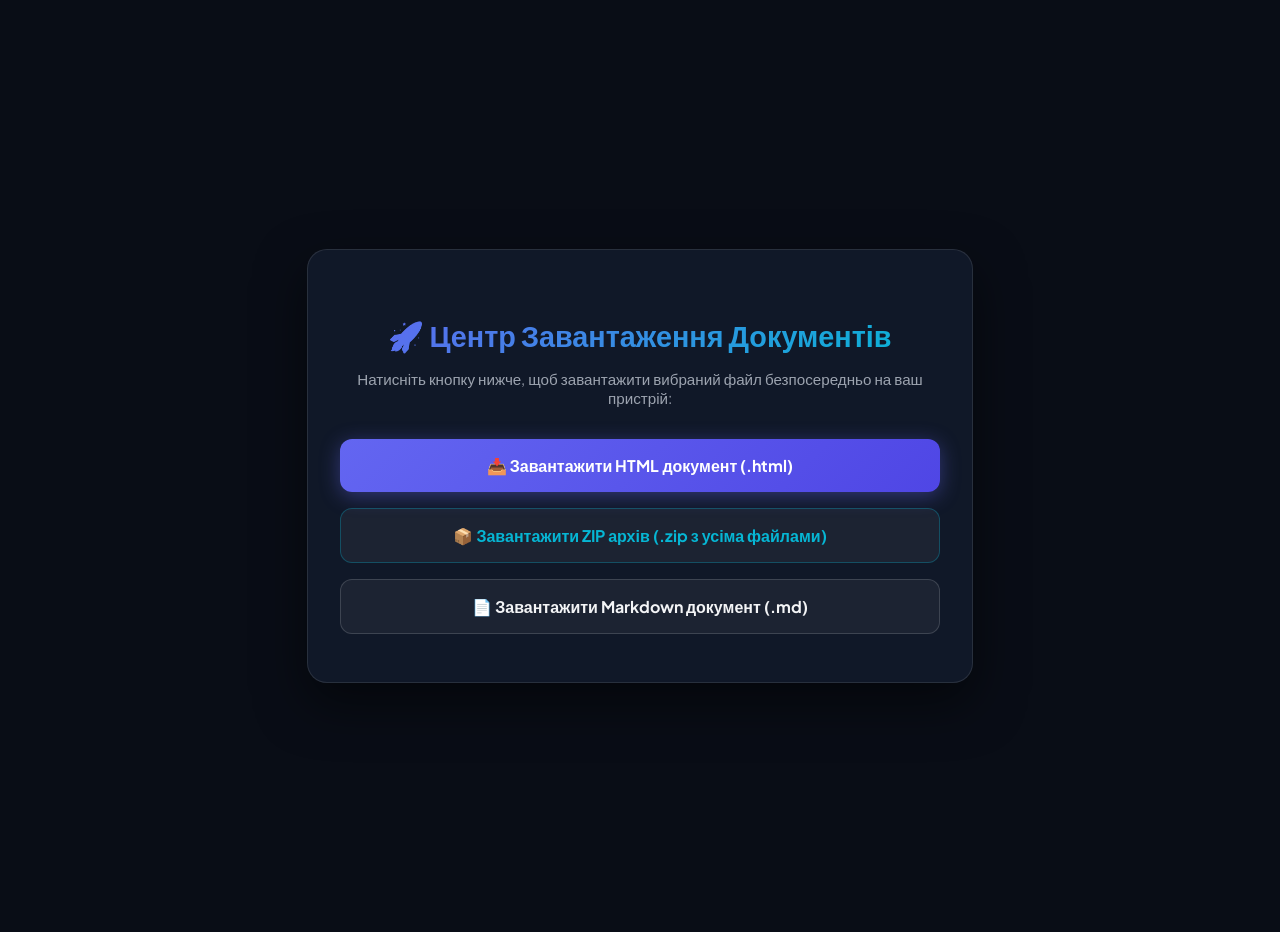
==== index.html @ 1bb6ddb2 "docs: add YouTube & Instagram AI automation strategy, HTML dashboard and content plan Co-authored-by" ====
<!DOCTYPE html>
<html lang="uk">
<head>
    <meta charset="UTF-8">
    <meta name="viewport" content="width=device-width, initial-scale=1.0">
    <title>Завантаження: AI YouTube Strategy Blueprint</title>
    <link href="https://fonts.googleapis.com/css2?family=Plus+Jakarta+Sans:wght@400;600;700;800&display=swap" rel="stylesheet">
    <style>
        body {
            font-family: 'Plus Jakarta Sans', sans-serif;
            background: #090d16;
            color: #f3f4f6;
            display: flex;
            justify-content: center;
            align-items: center;
            min-height: 100vh;
            margin: 0;
            padding: 1rem;
        }
        .card {
            background: rgba(18, 26, 43, 0.9);
            border: 1px solid rgba(255,255,255,0.1);
            border-radius: 20px;
            padding: 3rem 2rem;
            max-width: 600px;
            width: 100%;
            text-align: center;
            box-shadow: 0 20px 50px rgba(0,0,0,0.5);
        }
        h1 {
            font-size: 1.8rem;
            margin-bottom: 0.5rem;
            background: linear-gradient(135deg, #6366f1, #06b6d4);
            -webkit-background-clip: text;
            -webkit-text-fill-color: transparent;
        }
        p {
            color: #9ca3af;
            margin-bottom: 2rem;
            font-size: 0.95rem;
        }
        .btn-group {
            display: flex;
            flex-direction: column;
            gap: 1rem;
        }
        .btn {
            display: inline-flex;
            align-items: center;
            justify-content: center;
            gap: 10px;
            padding: 1rem 1.5rem;
            border-radius: 12px;
            font-weight: 700;
            font-size: 1rem;
            text-decoration: none;
            transition: all 0.2s ease;
            cursor: pointer;
        }
        .btn-primary {
            background: linear-gradient(135deg, #6366f1, #4f46e5);
            color: #fff;
            box-shadow: 0 4px 20px rgba(99, 102, 241, 0.4);
        }
        .btn-primary:hover {
            transform: translateY(-2px);
            box-shadow: 0 6px 25px rgba(99, 102, 241, 0.6);
        }
        .btn-secondary {
            background: rgba(255, 255, 255, 0.05);
            color: #06b6d4;
            border: 1px solid rgba(6, 182, 212, 0.3);
        }
        .btn-secondary:hover {
            background: rgba(6, 182, 212, 0.1);
            transform: translateY(-2px);
        }
        .btn-outline {
            background: rgba(255, 255, 255, 0.05);
            color: #f3f4f6;
            border: 1px solid rgba(255, 255, 255, 0.15);
        }
        .btn-outline:hover {
            background: rgba(255, 255, 255, 0.1);
            transform: translateY(-2px);
        }
    </style>
</head>
<body>
    <div class="card">
        <h1>🚀 Центр Завантаження Документів</h1>
        <p>Натисніть кнопку нижче, щоб завантажити вибраний файл безпосередньо на ваш пристрій:</p>
        
        <div class="btn-group">
            <a href="YOUTUBE_AI_STRATEGY.html" download="YOUTUBE_AI_STRATEGY.html" class="btn btn-primary">
                📥 Завантажити HTML документ (.html)
            </a>
            <a href="YOUTUBE_AI_STRATEGY.zip" download="YOUTUBE_AI_STRATEGY.zip" class="btn btn-secondary">
                📦 Завантажити ZIP архів (.zip з усіма файлами)
            </a>
            <a href="YOUTUBE_AI_STRATEGY.md" download="YOUTUBE_AI_STRATEGY.md" class="btn btn-outline">
                📄 Завантажити Markdown документ (.md)
            </a>
        </div>
    </div>
</body>
</html>
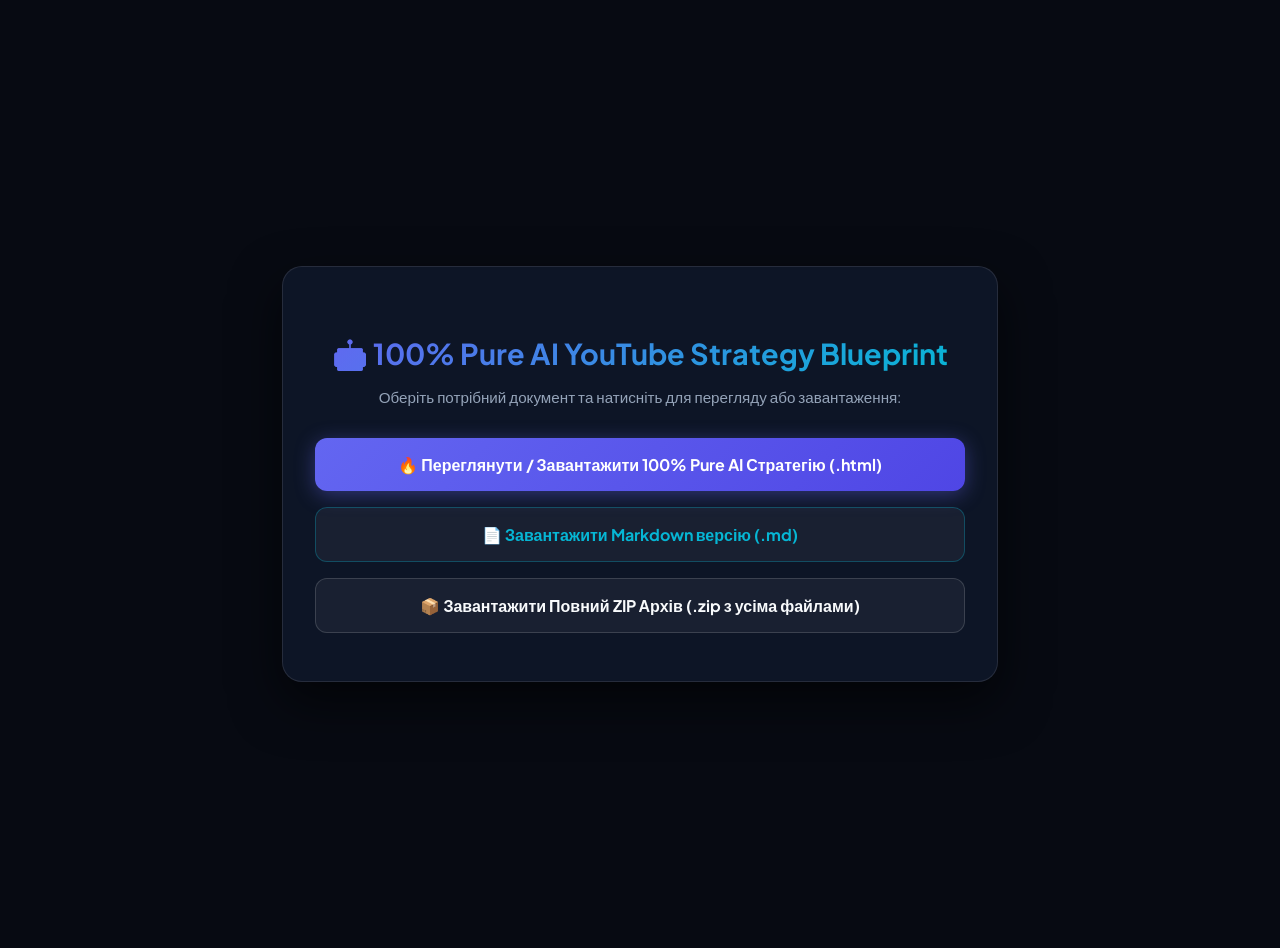
==== commit be02074c: "feat: Add 100% Pure AI YouTube channel strategy, HTML dashboard and content plan Co-authored-by: are" ====
--- a/index.html
+++ b/index.html
@@ -3,29 +3,29 @@
 <head>
     <meta charset="UTF-8">
     <meta name="viewport" content="width=device-width, initial-scale=1.0">
-    <title>Завантаження: AI YouTube Strategy Blueprint</title>
+    <title>Центр Завантаження: AI YouTube Strategy Blueprint</title>
     <link href="https://fonts.googleapis.com/css2?family=Plus+Jakarta+Sans:wght@400;600;700;800&display=swap" rel="stylesheet">
     <style>
         body {
             font-family: 'Plus Jakarta Sans', sans-serif;
-            background: #090d16;
-            color: #f3f4f6;
+            background: #070a12;
+            color: #f8fafc;
             display: flex;
             justify-content: center;
             align-items: center;
             min-height: 100vh;
             margin: 0;
-            padding: 1rem;
+            padding: 1.5rem;
         }
         .card {
-            background: rgba(18, 26, 43, 0.9);
+            background: rgba(15, 23, 42, 0.9);
             border: 1px solid rgba(255,255,255,0.1);
             border-radius: 20px;
             padding: 3rem 2rem;
-            max-width: 600px;
+            max-width: 650px;
             width: 100%;
             text-align: center;
-            box-shadow: 0 20px 50px rgba(0,0,0,0.5);
+            box-shadow: 0 20px 50px rgba(0,0,0,0.6);
         }
         h1 {
             font-size: 1.8rem;
@@ -35,7 +35,7 @@
             -webkit-text-fill-color: transparent;
         }
         p {
-            color: #9ca3af;
+            color: #94a3b8;
             margin-bottom: 2rem;
             font-size: 0.95rem;
         }
@@ -77,7 +77,7 @@
         }
         .btn-outline {
             background: rgba(255, 255, 255, 0.05);
-            color: #f3f4f6;
+            color: #f8fafc;
             border: 1px solid rgba(255, 255, 255, 0.15);
         }
         .btn-outline:hover {
@@ -88,18 +88,18 @@
 </head>
 <body>
     <div class="card">
-        <h1>🚀 Центр Завантаження Документів</h1>
-        <p>Натисніть кнопку нижче, щоб завантажити вибраний файл безпосередньо на ваш пристрій:</p>
+        <h1>🤖 100% Pure AI YouTube Strategy Blueprint</h1>
+        <p>Оберіть потрібний документ та натисніть для перегляду або завантаження:</p>
         
         <div class="btn-group">
-            <a href="YOUTUBE_AI_STRATEGY.html" download="YOUTUBE_AI_STRATEGY.html" class="btn btn-primary">
-                📥 Завантажити HTML документ (.html)
+            <a href="YOUTUBE_AI_STRATEGY_PURE_AI.html" download="YOUTUBE_AI_STRATEGY_PURE_AI.html" class="btn btn-primary">
+                🔥 Переглянути / Завантажити 100% Pure AI Стратегію (.html)
             </a>
-            <a href="YOUTUBE_AI_STRATEGY.zip" download="YOUTUBE_AI_STRATEGY.zip" class="btn btn-secondary">
-                📦 Завантажити ZIP архів (.zip з усіма файлами)
+            <a href="YOUTUBE_AI_STRATEGY_PURE_AI.md" download="YOUTUBE_AI_STRATEGY_PURE_AI.md" class="btn btn-secondary">
+                📄 Завантажити Markdown версію (.md)
             </a>
-            <a href="YOUTUBE_AI_STRATEGY.md" download="YOUTUBE_AI_STRATEGY.md" class="btn btn-outline">
-                📄 Завантажити Markdown документ (.md)
+            <a href="YOUTUBE_AI_STRATEGY.zip" download="YOUTUBE_AI_STRATEGY.zip" class="btn btn-outline">
+                📦 Завантажити Повний ZIP Архів (.zip з усіма файлами)
             </a>
         </div>
     </div>
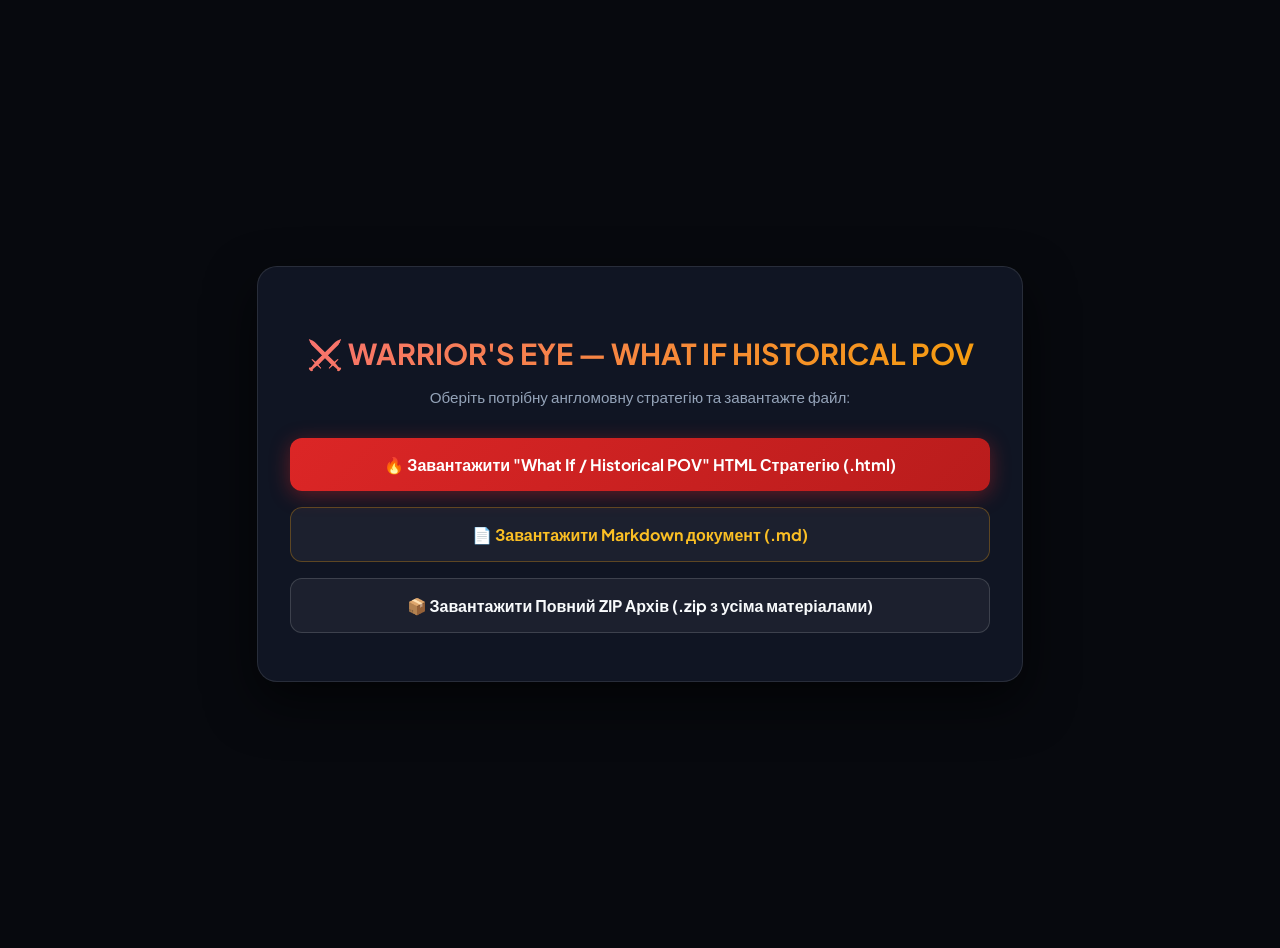
==== commit c3c90325: "feat: Add What If / Historical POV strategy based on GlazamiGeroya reference for English market Co-a" ====
--- a/index.html
+++ b/index.html
@@ -8,7 +8,7 @@
     <style>
         body {
             font-family: 'Plus Jakarta Sans', sans-serif;
-            background: #070a12;
+            background: #07090e;
             color: #f8fafc;
             display: flex;
             justify-content: center;
@@ -18,11 +18,11 @@
             padding: 1.5rem;
         }
         .card {
-            background: rgba(15, 23, 42, 0.9);
+            background: rgba(18, 24, 38, 0.9);
             border: 1px solid rgba(255,255,255,0.1);
             border-radius: 20px;
             padding: 3rem 2rem;
-            max-width: 650px;
+            max-width: 700px;
             width: 100%;
             text-align: center;
             box-shadow: 0 20px 50px rgba(0,0,0,0.6);
@@ -30,7 +30,7 @@
         h1 {
             font-size: 1.8rem;
             margin-bottom: 0.5rem;
-            background: linear-gradient(135deg, #6366f1, #06b6d4);
+            background: linear-gradient(135deg, #f87171, #f59e0b);
             -webkit-background-clip: text;
             -webkit-text-fill-color: transparent;
         }
@@ -58,21 +58,21 @@
             cursor: pointer;
         }
         .btn-primary {
-            background: linear-gradient(135deg, #6366f1, #4f46e5);
+            background: linear-gradient(135deg, #dc2626, #b91c1c);
             color: #fff;
-            box-shadow: 0 4px 20px rgba(99, 102, 241, 0.4);
+            box-shadow: 0 4px 20px rgba(220, 38, 38, 0.4);
         }
         .btn-primary:hover {
             transform: translateY(-2px);
-            box-shadow: 0 6px 25px rgba(99, 102, 241, 0.6);
+            box-shadow: 0 6px 25px rgba(220, 38, 38, 0.6);
         }
         .btn-secondary {
             background: rgba(255, 255, 255, 0.05);
-            color: #06b6d4;
-            border: 1px solid rgba(6, 182, 212, 0.3);
+            color: #fbbf24;
+            border: 1px solid rgba(245, 158, 11, 0.3);
         }
         .btn-secondary:hover {
-            background: rgba(6, 182, 212, 0.1);
+            background: rgba(245, 158, 11, 0.1);
             transform: translateY(-2px);
         }
         .btn-outline {
@@ -88,18 +88,18 @@
 </head>
 <body>
     <div class="card">
-        <h1>🤖 100% Pure AI YouTube Strategy Blueprint</h1>
-        <p>Оберіть потрібний документ та натисніть для перегляду або завантаження:</p>
+        <h1>⚔️ WARRIOR'S EYE — WHAT IF HISTORICAL POV</h1>
+        <p>Оберіть потрібну англомовну стратегію та завантажте файл:</p>
         
         <div class="btn-group">
-            <a href="YOUTUBE_AI_STRATEGY_PURE_AI.html" download="YOUTUBE_AI_STRATEGY_PURE_AI.html" class="btn btn-primary">
-                🔥 Переглянути / Завантажити 100% Pure AI Стратегію (.html)
+            <a href="WHAT_IF_HISTORICAL_AI_STRATEGY.html" download="WHAT_IF_HISTORICAL_AI_STRATEGY.html" class="btn btn-primary">
+                🔥 Завантажити "What If / Historical POV" HTML Стратегію (.html)
             </a>
-            <a href="YOUTUBE_AI_STRATEGY_PURE_AI.md" download="YOUTUBE_AI_STRATEGY_PURE_AI.md" class="btn btn-secondary">
-                📄 Завантажити Markdown версію (.md)
+            <a href="WHAT_IF_HISTORICAL_AI_STRATEGY.md" download="WHAT_IF_HISTORICAL_AI_STRATEGY.md" class="btn btn-secondary">
+                📄 Завантажити Markdown документ (.md)
             </a>
             <a href="YOUTUBE_AI_STRATEGY.zip" download="YOUTUBE_AI_STRATEGY.zip" class="btn btn-outline">
-                📦 Завантажити Повний ZIP Архів (.zip з усіма файлами)
+                📦 Завантажити Повний ZIP Архів (.zip з усіма матеріалами)
             </a>
         </div>
     </div>
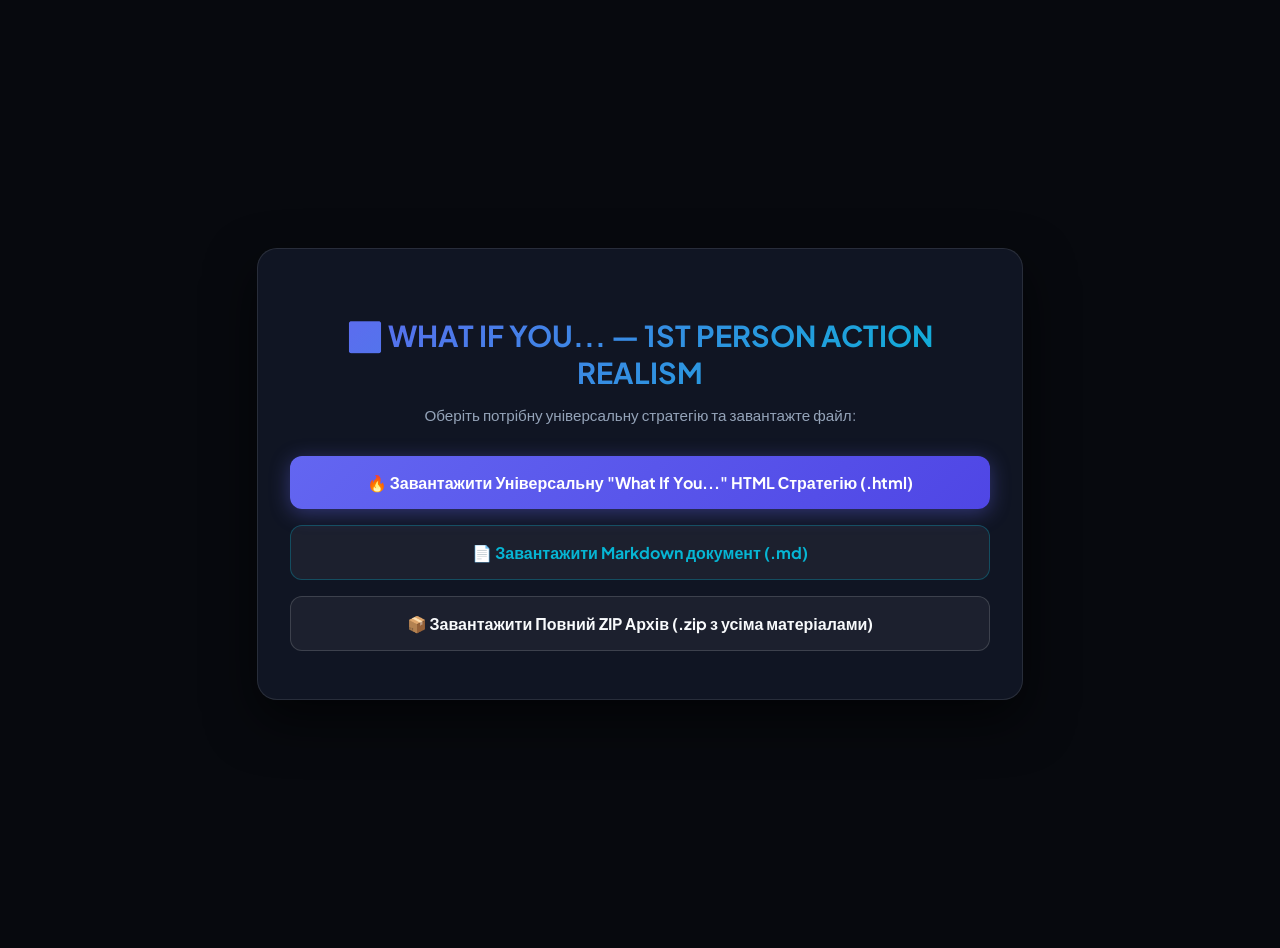
==== commit aabcf0a6: "feat: Update What If You strategy with universal 1st Person Action Realism and multi-category conten" ====
--- a/index.html
+++ b/index.html
@@ -30,7 +30,7 @@
         h1 {
             font-size: 1.8rem;
             margin-bottom: 0.5rem;
-            background: linear-gradient(135deg, #f87171, #f59e0b);
+            background: linear-gradient(135deg, #6366f1, #06b6d4);
             -webkit-background-clip: text;
             -webkit-text-fill-color: transparent;
         }
@@ -58,21 +58,21 @@
             cursor: pointer;
         }
         .btn-primary {
-            background: linear-gradient(135deg, #dc2626, #b91c1c);
+            background: linear-gradient(135deg, #6366f1, #4f46e5);
             color: #fff;
-            box-shadow: 0 4px 20px rgba(220, 38, 38, 0.4);
+            box-shadow: 0 4px 20px rgba(99, 102, 241, 0.4);
         }
         .btn-primary:hover {
             transform: translateY(-2px);
-            box-shadow: 0 6px 25px rgba(220, 38, 38, 0.6);
+            box-shadow: 0 6px 25px rgba(99, 102, 241, 0.6);
         }
         .btn-secondary {
             background: rgba(255, 255, 255, 0.05);
-            color: #fbbf24;
-            border: 1px solid rgba(245, 158, 11, 0.3);
+            color: #06b6d4;
+            border: 1px solid rgba(6, 182, 212, 0.3);
         }
         .btn-secondary:hover {
-            background: rgba(245, 158, 11, 0.1);
+            background: rgba(6, 182, 212, 0.1);
             transform: translateY(-2px);
         }
         .btn-outline {
@@ -88,14 +88,14 @@
 </head>
 <body>
     <div class="card">
-        <h1>⚔️ WARRIOR'S EYE — WHAT IF HISTORICAL POV</h1>
-        <p>Оберіть потрібну англомовну стратегію та завантажте файл:</p>
+        <h1>🌌 WHAT IF YOU... — 1ST PERSON ACTION REALISM</h1>
+        <p>Оберіть потрібну універсальну стратегію та завантажте файл:</p>
         
         <div class="btn-group">
-            <a href="WHAT_IF_HISTORICAL_AI_STRATEGY.html" download="WHAT_IF_HISTORICAL_AI_STRATEGY.html" class="btn btn-primary">
-                🔥 Завантажити "What If / Historical POV" HTML Стратегію (.html)
+            <a href="WHAT_IF_UNIVERSAL_POV_STRATEGY.html" download="WHAT_IF_UNIVERSAL_POV_STRATEGY.html" class="btn btn-primary">
+                🔥 Завантажити Універсальну "What If You..." HTML Стратегію (.html)
             </a>
-            <a href="WHAT_IF_HISTORICAL_AI_STRATEGY.md" download="WHAT_IF_HISTORICAL_AI_STRATEGY.md" class="btn btn-secondary">
+            <a href="WHAT_IF_UNIVERSAL_POV_STRATEGY.md" download="WHAT_IF_UNIVERSAL_POV_STRATEGY.md" class="btn btn-secondary">
                 📄 Завантажити Markdown документ (.md)
             </a>
             <a href="YOUTUBE_AI_STRATEGY.zip" download="YOUTUBE_AI_STRATEGY.zip" class="btn btn-outline">
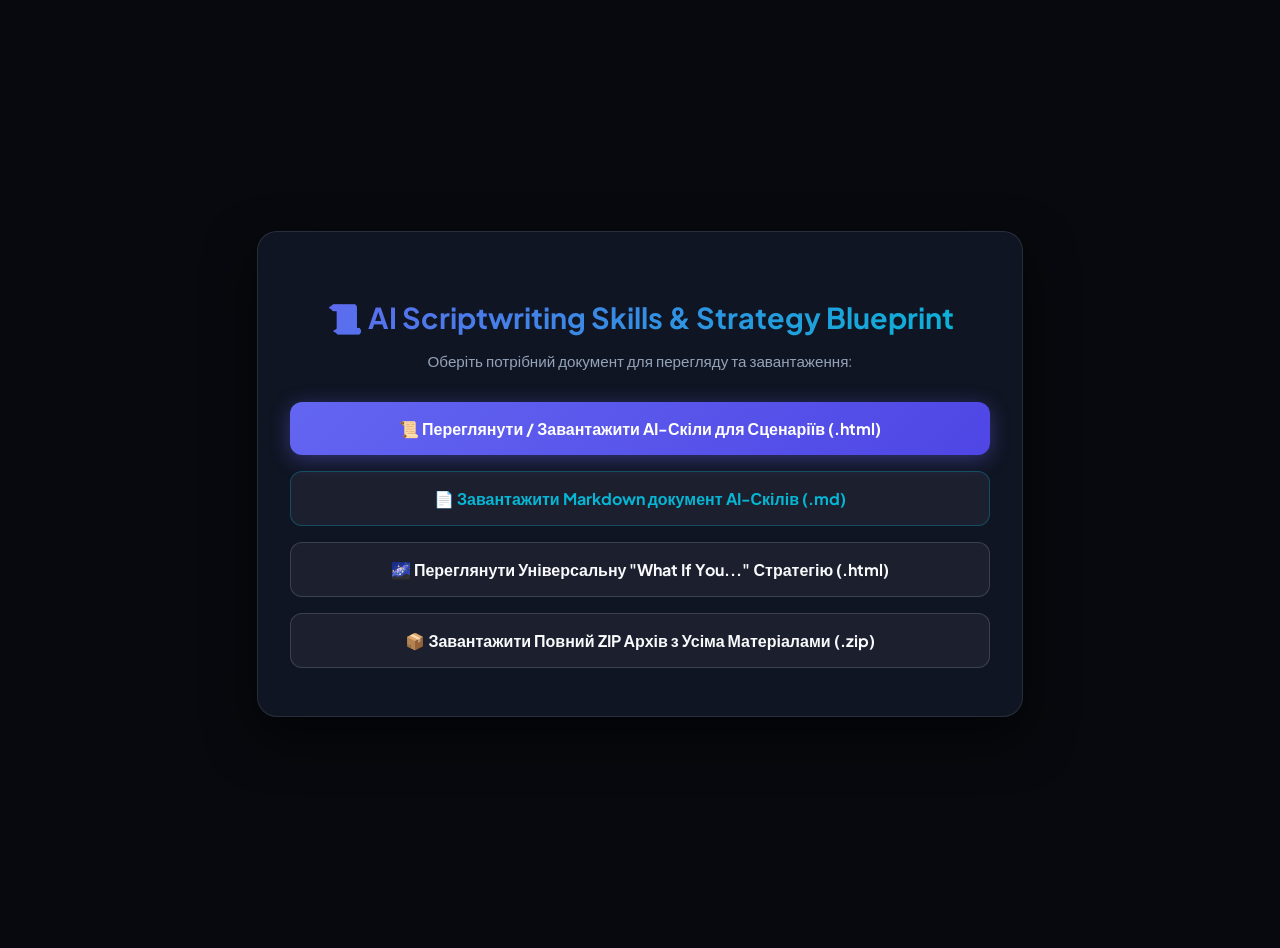
==== commit b9d06ba5: "feat: Add scriptwriting skills markdown and html files for Shorts and Long-Form videos Co-authored-b" ====
--- a/index.html
+++ b/index.html
@@ -3,7 +3,7 @@
 <head>
     <meta charset="UTF-8">
     <meta name="viewport" content="width=device-width, initial-scale=1.0">
-    <title>Центр Завантаження: AI YouTube Strategy Blueprint</title>
+    <title>Центр Завантаження: AI YouTube Strategy & Scriptwriting Skills</title>
     <link href="https://fonts.googleapis.com/css2?family=Plus+Jakarta+Sans:wght@400;600;700;800&display=swap" rel="stylesheet">
     <style>
         body {
@@ -88,18 +88,21 @@
 </head>
 <body>
     <div class="card">
-        <h1>🌌 WHAT IF YOU... — 1ST PERSON ACTION REALISM</h1>
-        <p>Оберіть потрібну універсальну стратегію та завантажте файл:</p>
+        <h1>📜 AI Scriptwriting Skills & Strategy Blueprint</h1>
+        <p>Оберіть потрібний документ для перегляду та завантаження:</p>
         
         <div class="btn-group">
-            <a href="WHAT_IF_UNIVERSAL_POV_STRATEGY.html" download="WHAT_IF_UNIVERSAL_POV_STRATEGY.html" class="btn btn-primary">
-                🔥 Завантажити Універсальну "What If You..." HTML Стратегію (.html)
+            <a href="WHAT_IF_SCRIPTWRITING_SKILLS.html" download="WHAT_IF_SCRIPTWRITING_SKILLS.html" class="btn btn-primary">
+                📜 Переглянути / Завантажити AI-Скіли для Сценаріїв (.html)
             </a>
-            <a href="WHAT_IF_UNIVERSAL_POV_STRATEGY.md" download="WHAT_IF_UNIVERSAL_POV_STRATEGY.md" class="btn btn-secondary">
-                📄 Завантажити Markdown документ (.md)
+            <a href="WHAT_IF_SCRIPTWRITING_SKILLS.md" download="WHAT_IF_SCRIPTWRITING_SKILLS.md" class="btn btn-secondary">
+                📄 Завантажити Markdown документ AI-Скілів (.md)
+            </a>
+            <a href="WHAT_IF_UNIVERSAL_POV_STRATEGY.html" download="WHAT_IF_UNIVERSAL_POV_STRATEGY.html" class="btn btn-outline">
+                🌌 Переглянути Універсальну "What If You..." Стратегію (.html)
             </a>
             <a href="YOUTUBE_AI_STRATEGY.zip" download="YOUTUBE_AI_STRATEGY.zip" class="btn btn-outline">
-                📦 Завантажити Повний ZIP Архів (.zip з усіма матеріалами)
+                📦 Завантажити Повний ZIP Архів з Усіма Матеріалами (.zip)
             </a>
         </div>
     </div>
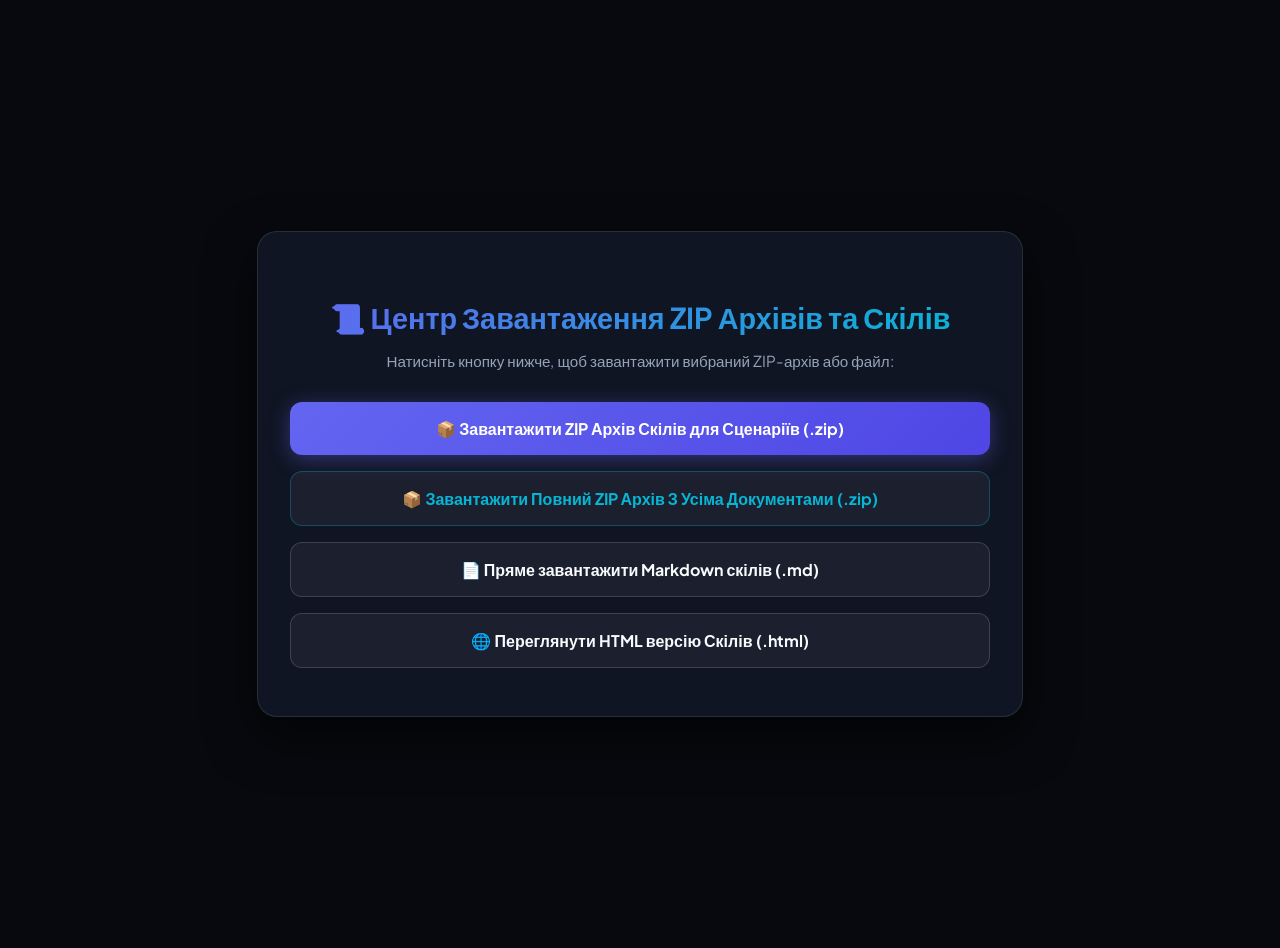
==== commit b0894998: "feat: Add SCRIPTWRITING_SKILLS.zip archive and update index portal Co-authored-by: arena-agent <2970" ====
--- a/index.html
+++ b/index.html
@@ -88,21 +88,21 @@
 </head>
 <body>
     <div class="card">
-        <h1>📜 AI Scriptwriting Skills & Strategy Blueprint</h1>
-        <p>Оберіть потрібний документ для перегляду та завантаження:</p>
+        <h1>📜 Центр Завантаження ZIP Архівів та Скілів</h1>
+        <p>Натисніть кнопку нижче, щоб завантажити вибраний ZIP-архів або файл:</p>
         
         <div class="btn-group">
-            <a href="WHAT_IF_SCRIPTWRITING_SKILLS.html" download="WHAT_IF_SCRIPTWRITING_SKILLS.html" class="btn btn-primary">
-                📜 Переглянути / Завантажити AI-Скіли для Сценаріїв (.html)
+            <a href="SCRIPTWRITING_SKILLS.zip" download="SCRIPTWRITING_SKILLS.zip" class="btn btn-primary">
+                📦 Завантажити ZIP Архів Скілів для Сценаріїв (.zip)
             </a>
-            <a href="WHAT_IF_SCRIPTWRITING_SKILLS.md" download="WHAT_IF_SCRIPTWRITING_SKILLS.md" class="btn btn-secondary">
-                📄 Завантажити Markdown документ AI-Скілів (.md)
+            <a href="YOUTUBE_AI_STRATEGY.zip" download="YOUTUBE_AI_STRATEGY.zip" class="btn btn-secondary">
+                📦 Завантажити Повний ZIP Архів З Усіма Документами (.zip)
             </a>
-            <a href="WHAT_IF_UNIVERSAL_POV_STRATEGY.html" download="WHAT_IF_UNIVERSAL_POV_STRATEGY.html" class="btn btn-outline">
-                🌌 Переглянути Універсальну "What If You..." Стратегію (.html)
+            <a href="WHAT_IF_SCRIPTWRITING_SKILLS.md" download="WHAT_IF_SCRIPTWRITING_SKILLS.md" class="btn btn-outline">
+                📄 Пряме завантажити Markdown скілів (.md)
             </a>
-            <a href="YOUTUBE_AI_STRATEGY.zip" download="YOUTUBE_AI_STRATEGY.zip" class="btn btn-outline">
-                📦 Завантажити Повний ZIP Архів з Усіма Матеріалами (.zip)
+            <a href="WHAT_IF_SCRIPTWRITING_SKILLS.html" download="WHAT_IF_SCRIPTWRITING_SKILLS.html" class="btn btn-outline">
+                🌐 Переглянути HTML версію Скілів (.html)
             </a>
         </div>
     </div>
